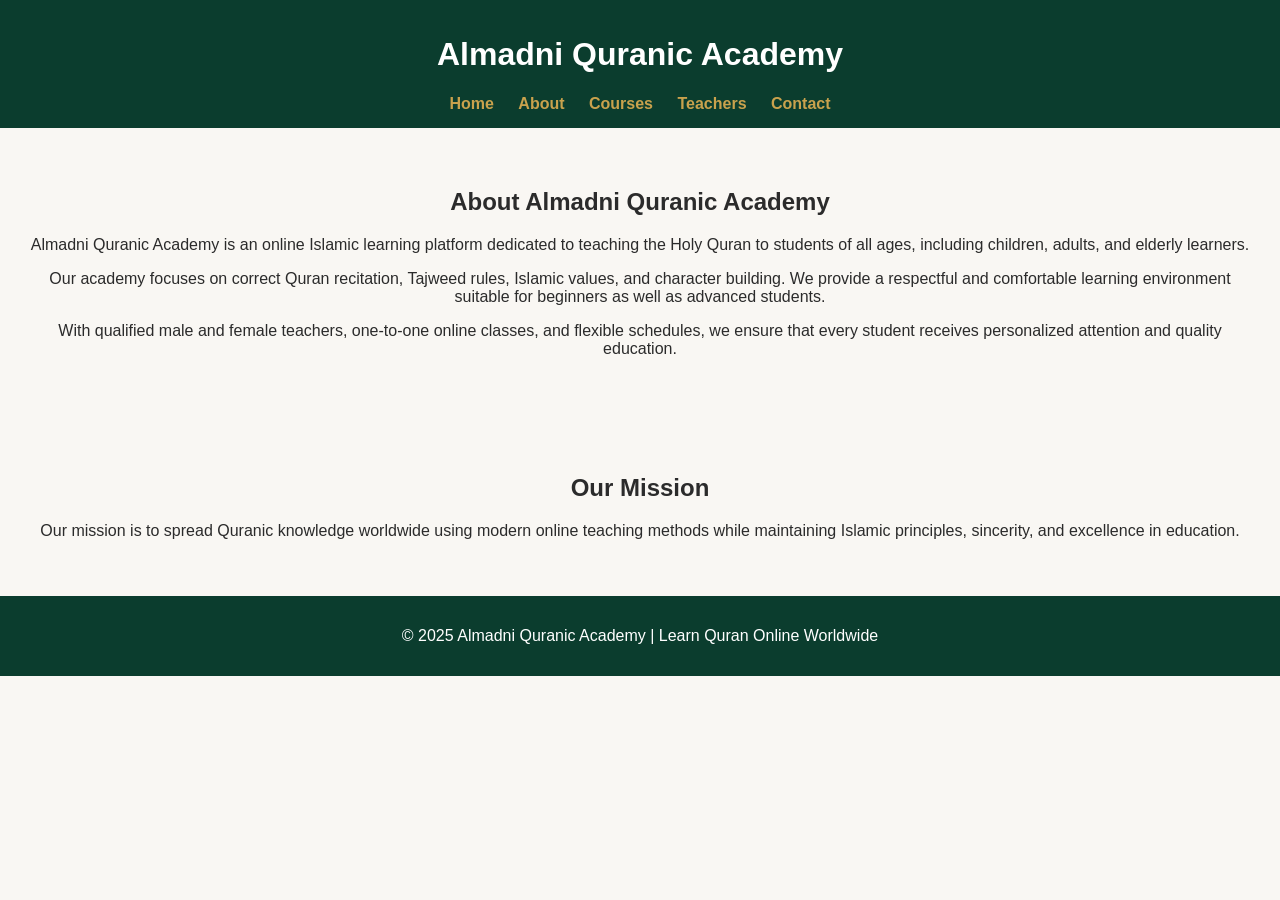
==== about.html @ b0f45c3a "Add About and Contact pages with structured content and navigation" ====
<!DOCTYPE html>
<html lang="en">
  <head>
    <meta charset="UTF-8" />
    <title>About Us | Almadni Quranic Academy</title>
    <link rel="stylesheet" href="css/style.css" />
  </head>
  <body>
    <header class="header">
      <h1>Almadni Quranic Academy</h1>
      <nav>
        <a href="index.html">Home</a>
        <a href="about.html">About</a>
        <a href="courses.html">Courses</a>
        <a href="teachers.html">Teachers</a>
        <a href="contact.html">Contact</a>
      </nav>
    </header>

    <section>
      <h2>About Almadni Quranic Academy</h2>
      <p>
        Almadni Quranic Academy is an online Islamic learning platform dedicated
        to teaching the Holy Quran to students of all ages, including children,
        adults, and elderly learners.
      </p>

      <p>
        Our academy focuses on correct Quran recitation, Tajweed rules, Islamic
        values, and character building. We provide a respectful and comfortable
        learning environment suitable for beginners as well as advanced
        students.
      </p>

      <p>
        With qualified male and female teachers, one-to-one online classes, and
        flexible schedules, we ensure that every student receives personalized
        attention and quality education.
      </p>
    </section>

    <section class="why">
      <h2>Our Mission</h2>
      <p>
        Our mission is to spread Quranic knowledge worldwide using modern online
        teaching methods while maintaining Islamic principles, sincerity, and
        excellence in education.
      </p>
    </section>

    <footer>
      <p>© 2025 Almadni Quranic Academy | Learn Quran Online Worldwide</p>
    </footer>
  </body>
</html>
---- css/style.css ----
body {
  margin: 0;
  font-family: "Open Sans", sans-serif;
  background: #f9f7f3;
  color: #2b2b2b;
}

/* HEADER */
.header {
  background: #0b3d2e;
  color: white;
  padding: 15px;
  text-align: center;
}

.header nav a {
  color: #c9a24d;
  margin: 0 10px;
  text-decoration: none;
  font-weight: bold;
}

/* HERO */
.hero {
  padding: 60px 20px;
  text-align: center;
  background: #0b3d2e;
  color: white;
}

.hero h2 {
  font-family: "Poppins", sans-serif;
  font-size: 32px;
}

.btn {
  background: #c9a24d;
  color: #0b3d2e;
  padding: 12px 25px;
  display: inline-block;
  margin-top: 20px;
  text-decoration: none;
  border-radius: 5px;
  font-weight: bold;
}
.hero-buttons {
  margin-top: 25px;
}

.btn-outline {
  border: 2px solid #c9a24d;
  color: #c9a24d;
  padding: 12px 25px;
  margin-left: 10px;
  text-decoration: none;
  border-radius: 5px;
  font-weight: bold;
}

.btn-outline:hover {
  background: #c9a24d;
  color: #0b3d2e;
}

/* SECTIONS */
section {
  padding: 40px 20px;
  text-align: center;
}

.courses {
  background: white;
}

.course-box {
  display: inline-block;
  background: #3fa46a;
  color: white;
  padding: 15px;
  margin: 10px;
  border-radius: 6px;
  width: 220px;
}

/* WHY */
.why ul {
  list-style: none;
  padding: 0;
}

.why li {
  padding: 8px;
}

/* FOOTER */
footer {
  background: #0b3d2e;
  color: white;
  text-align: center;
  padding: 15px;
}

.contact-form form {
  max-width: 500px;
  margin: auto;
}

.contact-form input,
.contact-form select,
.contact-form textarea {
  width: 100%;
  padding: 10px;
  margin: 8px 0;
  border: 1px solid #ccc;
  border-radius: 5px;
}

.contact-form textarea {
  height: 100px;
}
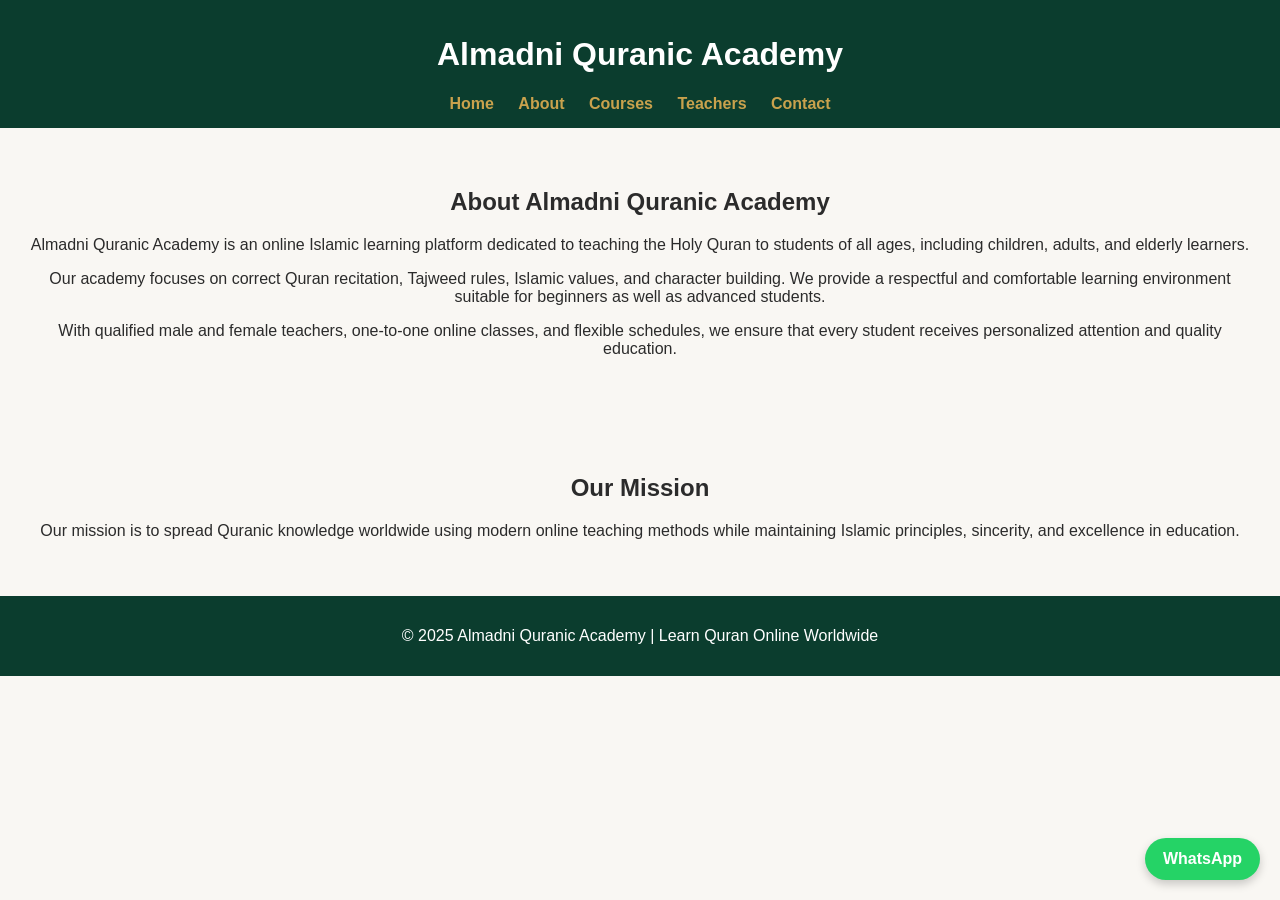
==== commit e1cdc364: "Add WhatsApp button to About, Contact, and Home pages for direct communication" ====
--- a/about.html
+++ b/about.html
@@ -51,5 +51,9 @@
     <footer>
       <p>© 2025 Almadni Quranic Academy | Learn Quran Online Worldwide</p>
     </footer>
+    <a href="https://wa.me/923167577929" class="whatsapp-btn" target="_blank">
+        WhatsApp
+    </a>
+    
   </body>
 </html>
--- a/css/style.css
+++ b/css/style.css
@@ -118,3 +118,33 @@
 .contact-form textarea {
   height: 100px;
 }
+.contact-form button {
+  background: #c9a24d;
+  color: #0b3d2e;
+  padding: 12px 25px;
+  border: none;
+  border-radius: 5px;
+  font-weight: bold;
+  font-size: medium;
+  cursor: pointer;
+}
+.contact-form button:hover {
+  background: #b18e44;
+}
+.whatsapp-btn {
+    position: fixed;
+    bottom: 20px;
+    right: 20px;
+    background: #25D366;
+    color: white;
+    padding: 12px 18px;
+    border-radius: 50px;
+    text-decoration: none;
+    font-weight: bold;
+    box-shadow: 0 4px 10px rgba(0,0,0,0.2);
+    z-index: 1000;
+}
+
+.whatsapp-btn:hover {
+    background: #1ebe5d;
+}
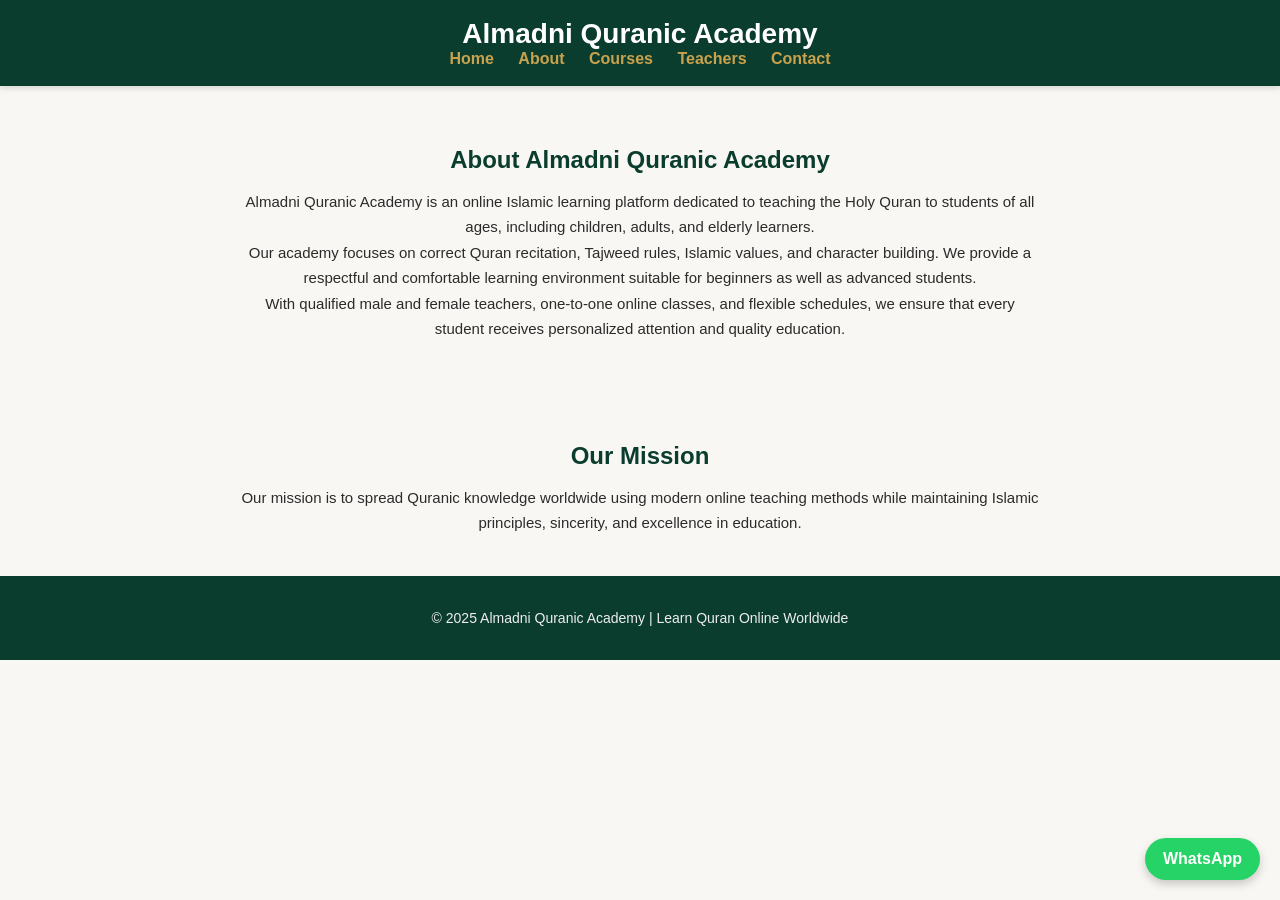
==== commit 652928ea: "Refactor WhatsApp button alignment and improve success/error message styling in multiple pages" ====
--- a/about.html
+++ b/about.html
@@ -52,8 +52,7 @@
       <p>© 2025 Almadni Quranic Academy | Learn Quran Online Worldwide</p>
     </footer>
     <a href="https://wa.me/923167577929" class="whatsapp-btn" target="_blank">
-        WhatsApp
+      WhatsApp
     </a>
-    
   </body>
 </html>
--- a/css/style.css
+++ b/css/style.css
@@ -9,8 +9,14 @@
 .header {
   background: #0b3d2e;
   color: white;
-  padding: 15px;
-  text-align: center;
+  padding: 18px 15px;
+  text-align: center;
+  box-shadow: 0 2px 6px rgba(0, 0, 0, 0.15);
+}
+.header h1 {
+  margin: 0;
+  font-family: "Poppins", sans-serif;
+  font-size: 28px;
 }
 
 .header nav a {
@@ -36,13 +42,15 @@
 .btn {
   background: #c9a24d;
   color: #0b3d2e;
-  padding: 12px 25px;
+  padding: 14px 28px;
   display: inline-block;
   margin-top: 20px;
   text-decoration: none;
-  border-radius: 5px;
-  font-weight: bold;
-}
+  border-radius: 30px;
+  font-weight: bold;
+  letter-spacing: 0.5px;
+}
+
 .hero-buttons {
   margin-top: 25px;
 }
@@ -68,18 +76,38 @@
   text-align: center;
 }
 
+section h2 {
+  font-family: "Poppins", sans-serif;
+  color: #0b3d2e;
+  margin-bottom: 15px;
+}
+
+section p {
+  max-width: 800px;
+  margin: auto;
+  line-height: 1.7;
+  font-size: 15px;
+}
+/* COURSES */
+
 .courses {
   background: white;
 }
 
 .course-box {
   display: inline-block;
-  background: #3fa46a;
-  color: white;
-  padding: 15px;
-  margin: 10px;
-  border-radius: 6px;
-  width: 220px;
+  background: white;
+  color: #2b2b2b;
+  padding: 20px;
+  margin: 15px;
+  border-radius: 10px;
+  width: 260px;
+  box-shadow: 0 4px 12px rgba(0, 0, 0, 0.1);
+  transition: transform 0.3s ease;
+}
+
+.course-box:hover {
+  transform: translateY(-5px);
 }
 
 /* WHY */
@@ -95,10 +123,12 @@
 /* FOOTER */
 footer {
   background: #0b3d2e;
-  color: white;
-  text-align: center;
-  padding: 15px;
-}
+  color: #eee;
+  text-align: center;
+  padding: 20px 10px;
+  font-size: 14px;
+}
+/* CONTACT FORM */
 
 .contact-form form {
   max-width: 500px;
@@ -109,10 +139,11 @@
 .contact-form select,
 .contact-form textarea {
   width: 100%;
-  padding: 10px;
-  margin: 8px 0;
-  border: 1px solid #ccc;
-  border-radius: 5px;
+  padding: 12px;
+  margin: 10px 0;
+  border: 1px solid #ddd;
+  border-radius: 6px;
+  font-size: 14px;
 }
 
 .contact-form textarea {
@@ -132,19 +163,106 @@
   background: #b18e44;
 }
 .whatsapp-btn {
-    position: fixed;
-    bottom: 20px;
-    right: 20px;
-    background: #25D366;
-    color: white;
-    padding: 12px 18px;
-    border-radius: 50px;
-    text-decoration: none;
-    font-weight: bold;
-    box-shadow: 0 4px 10px rgba(0,0,0,0.2);
-    z-index: 1000;
+  position: fixed;
+  bottom: 20px;
+  right: 20px;
+  background: #25d366;
+  color: white;
+  padding: 12px 18px;
+  border-radius: 50px;
+  text-decoration: none;
+  font-weight: bold;
+  box-shadow: 0 4px 10px rgba(0, 0, 0, 0.2);
+  z-index: 1000;
 }
 
 .whatsapp-btn:hover {
-    background: #1ebe5d;
-}
+  background: #1ebe5d;
+}
+/* =========================
+   MOBILE RESPONSIVE DESIGN
+========================= */
+
+@media (max-width: 768px) {
+  /* HEADER */
+  .header h1 {
+    font-size: 22px;
+  }
+
+  .header nav {
+    margin-top: 10px;
+  }
+
+  .header nav a {
+    display: inline-block;
+    margin: 5px;
+    font-size: 14px;
+  }
+
+  /* HERO */
+  .hero h2 {
+    font-size: 24px;
+  }
+
+  .hero p {
+    font-size: 15px;
+    line-height: 1.6;
+  }
+
+  .hero-buttons a {
+    display: block;
+    margin: 10px auto;
+    width: 80%;
+  }
+
+  /* COURSE BOXES */
+  .course-box {
+    width: 90%;
+    margin: 10px auto;
+  }
+
+  /* SECTIONS */
+  section {
+    padding: 30px 15px;
+  }
+
+  /* CONTACT FORM */
+  .contact-form form {
+    width: 90%;
+  }
+
+  /* FOOTER */
+  footer p {
+    font-size: 13px;
+  }
+
+  /* WHATSAPP BUTTON */
+  .whatsapp-btn {
+    padding: 10px 14px;
+    font-size: 14px;
+  }
+}
+/* =========================
+   END OF MOBILE RESPONSIVE DESIGN
+========================= */
+.success-message {
+  display: none;
+  background: #e6f7ef;
+  color: #0b3d2e;
+  border-left: 5px solid #3fa46a;
+  padding: 15px;
+  margin-bottom: 15px;
+  border-radius: 6px;
+  font-size: 14px;
+}
+
+.error-message {
+  display: none;
+  background: #fdecea;
+  color: #a94442;
+  border-left: 5px solid #d9534f;
+  padding: 15px;
+  margin-bottom: 15px;
+  border-radius: 6px;
+  font-size: 14px;
+}
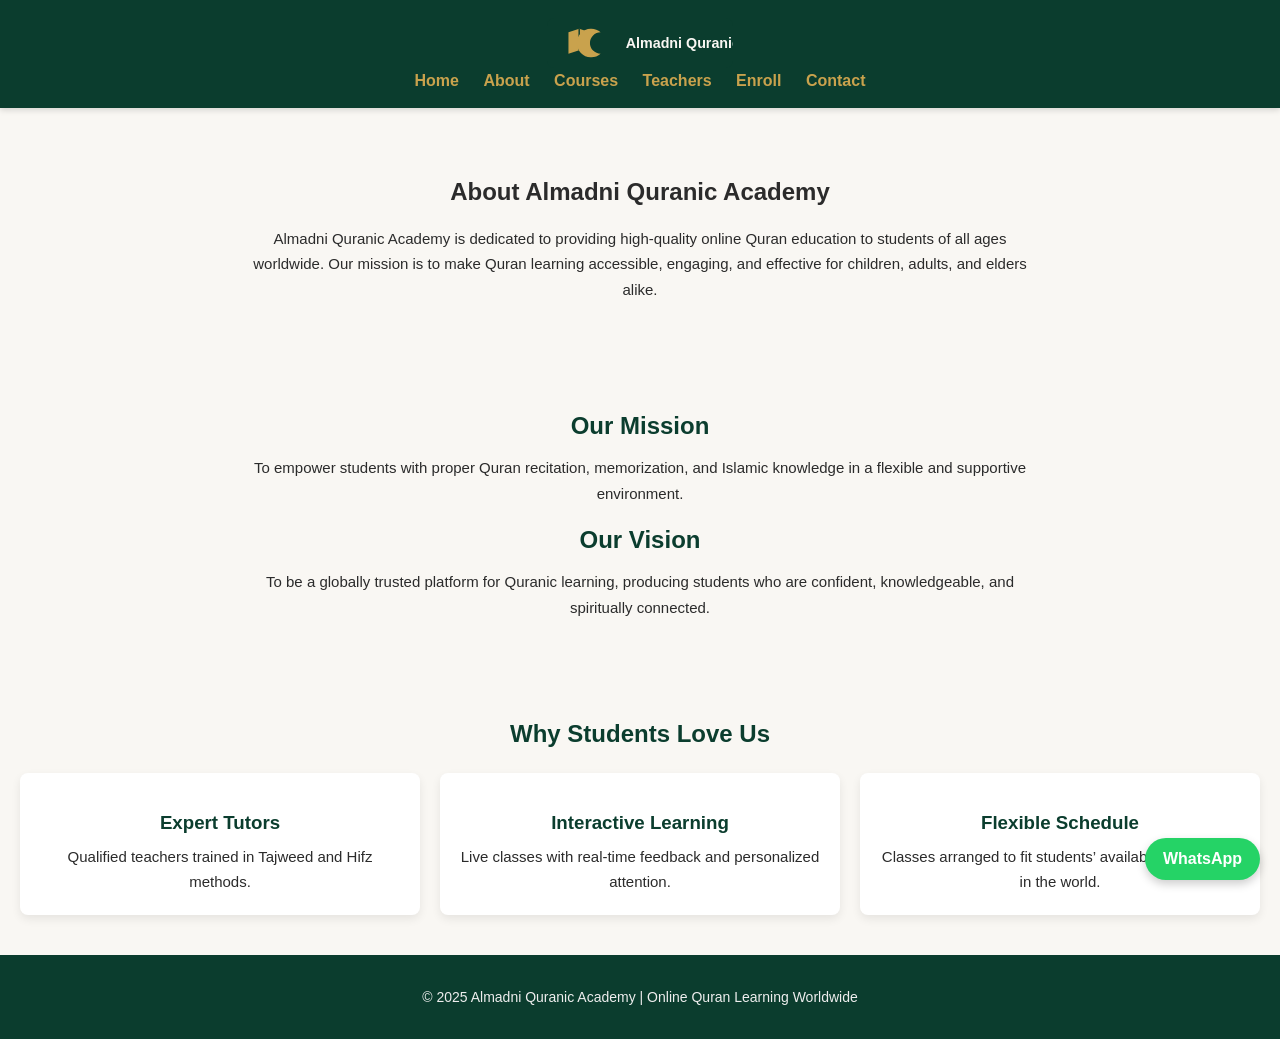
==== commit eacccdb5: "change about page" ====
--- a/about.html
+++ b/about.html
@@ -2,57 +2,81 @@
 <html lang="en">
   <head>
     <meta charset="UTF-8" />
+    <meta name="viewport" content="width=device-width, initial-scale=1.0" />
     <title>About Us | Almadni Quranic Academy</title>
     <link rel="stylesheet" href="css/style.css" />
+    <link rel="icon" type="image/svg+xml" href="images/favicon.svg" />
   </head>
   <body>
     <header class="header">
-      <h1>Almadni Quranic Academy</h1>
+      <img
+        src="images/logo.svg"
+        alt="Almadni Quranic Academy Logo"
+        height="50"
+      />
       <nav>
         <a href="index.html">Home</a>
         <a href="about.html">About</a>
         <a href="courses.html">Courses</a>
         <a href="teachers.html">Teachers</a>
+        <a href="enroll.html">Enroll</a>
         <a href="contact.html">Contact</a>
       </nav>
     </header>
 
-    <section>
-      <h2>About Almadni Quranic Academy</h2>
+    <section style="text-align: center; padding: 50px 20px">
+      <h1>About Almadni Quranic Academy</h1>
       <p>
-        Almadni Quranic Academy is an online Islamic learning platform dedicated
-        to teaching the Holy Quran to students of all ages, including children,
-        adults, and elderly learners.
-      </p>
-
-      <p>
-        Our academy focuses on correct Quran recitation, Tajweed rules, Islamic
-        values, and character building. We provide a respectful and comfortable
-        learning environment suitable for beginners as well as advanced
-        students.
-      </p>
-
-      <p>
-        With qualified male and female teachers, one-to-one online classes, and
-        flexible schedules, we ensure that every student receives personalized
-        attention and quality education.
+        Almadni Quranic Academy is dedicated to providing high-quality online
+        Quran education to students of all ages worldwide. Our mission is to
+        make Quran learning accessible, engaging, and effective for children,
+        adults, and elders alike.
       </p>
     </section>
 
-    <section class="why">
+    <section class="about-mission">
       <h2>Our Mission</h2>
       <p>
-        Our mission is to spread Quranic knowledge worldwide using modern online
-        teaching methods while maintaining Islamic principles, sincerity, and
-        excellence in education.
+        To empower students with proper Quran recitation, memorization, and
+        Islamic knowledge in a flexible and supportive environment.
+      </p>
+
+      <h2>Our Vision</h2>
+      <p>
+        To be a globally trusted platform for Quranic learning, producing
+        students who are confident, knowledgeable, and spiritually connected.
       </p>
     </section>
 
+    <section class="why-choose">
+      <h2>Why Students Love Us</h2>
+      <div class="features-grid">
+        <div class="feature-card">
+          <h3>Expert Tutors</h3>
+          <p>Qualified teachers trained in Tajweed and Hifz methods.</p>
+        </div>
+        <div class="feature-card">
+          <h3>Interactive Learning</h3>
+          <p>
+            Live classes with real-time feedback and personalized attention.
+          </p>
+        </div>
+        <div class="feature-card">
+          <h3>Flexible Schedule</h3>
+          <p>
+            Classes arranged to fit students’ availability anywhere in the
+            world.
+          </p>
+        </div>
+      </div>
+    </section>
+
     <footer>
-      <p>© 2025 Almadni Quranic Academy | Learn Quran Online Worldwide</p>
+      <p>© 2025 Almadni Quranic Academy | Online Quran Learning Worldwide</p>
     </footer>
-    <a href="https://wa.me/923167577929" class="whatsapp-btn" target="_blank">
-      WhatsApp
-    </a>
+
+    <a href="https://wa.me/923001234567" class="whatsapp-btn" target="_blank"
+      >WhatsApp</a
+    >
   </body>
 </html>
--- a/css/style.css
+++ b/css/style.css
@@ -266,3 +266,171 @@
   border-radius: 6px;
   font-size: 14px;
 }
+.hero-advanced {
+  text-align: center;
+  padding: 50px 20px;
+  background: #0b3d2e;
+  color: white;
+}
+
+.hero-advanced .hero-btn {
+  background: #c9a24d;
+  color: #0b3d2e;
+  padding: 15px 30px;
+  font-size: 18px;
+  margin-top: 15px;
+  border-radius: 6px;
+  font-weight: bold;
+}
+
+.academy-stats {
+  display: flex;
+  justify-content: center;
+  gap: 30px;
+  margin-top: 30px;
+}
+
+.stat-box h3 {
+  font-size: 28px;
+  margin: 0;
+  color: #c9a24d;
+}
+
+.stat-box p {
+  margin: 5px 0 0;
+  font-size: 14px;
+}
+@media (max-width: 600px) {
+  .academy-stats {
+    flex-direction: column;
+    align-items: center;
+  }
+}
+.why-choose {
+  padding: 40px 20px;
+  text-align: center;
+}
+
+.features-grid {
+  display: grid;
+  gap: 20px;
+  grid-template-columns: repeat(auto-fit, minmax(220px, 1fr));
+  margin-top: 25px;
+}
+
+.feature-card {
+  background: white;
+  padding: 20px;
+  border-radius: 8px;
+  box-shadow: 0 4px 10px rgba(0, 0, 0, 0.08);
+}
+
+.feature-card h3 {
+  color: #0b3d2e;
+  margin-bottom: 10px;
+}
+.courses-advanced {
+  padding: 40px 20px;
+  text-align: center;
+}
+
+.courses-grid {
+  display: grid;
+  gap: 20px;
+  grid-template-columns: repeat(auto-fit, minmax(240px, 1fr));
+  margin-top: 15px;
+}
+
+.course-card {
+  background: white;
+  padding: 22px;
+  border-radius: 8px;
+  box-shadow: 0 4px 12px rgba(0, 0, 0, 0.08);
+  transition: transform 0.2s;
+}
+
+.course-card:hover {
+  transform: translateY(-4px);
+}
+
+.course-card h3 {
+  color: #0b3d2e;
+}
+.how-it-works {
+  padding: 40px 20px;
+  text-align: center;
+}
+
+.steps-grid {
+  display: flex;
+  flex-wrap: wrap;
+  justify-content: center;
+  gap: 20px;
+  margin-top: 20px;
+}
+
+.step-box {
+  background: white;
+  padding: 22px;
+  border-radius: 8px;
+  max-width: 260px;
+  box-shadow: 0 4px 10px rgba(0,0,0,0.08);
+}
+.testimonials {
+  padding: 40px 20px;
+  text-align: center;
+}
+
+.testimonial-card {
+  background: white;
+  padding: 22px;
+  border-radius: 8px;
+  box-shadow: 0 4px 10px rgba(0,0,0,0.08);
+  margin: 15px auto;
+  max-width: 600px;
+  font-style: italic;
+}
+/* HERO */
+.hero-advanced { text-align:center; padding:50px 20px; background:#0B3D2E; color:white; }
+.hero-advanced .hero-btn { background:#C9A24D; color:#0B3D2E; padding:15px 30px; font-size:18px; margin-top:15px; border-radius:6px; font-weight:bold; text-decoration:none; }
+.academy-stats { display:flex; justify-content:center; gap:30px; margin-top:30px; }
+.stat-box h3 { font-size:28px; color:#C9A24D; margin:0; }
+.stat-box p { margin:5px 0 0; font-size:14px; }
+
+/* FEATURES */
+.why-choose { padding:40px 20px; text-align:center; }
+.features-grid { display:grid; gap:20px; grid-template-columns:repeat(auto-fit,minmax(220px,1fr)); margin-top:25px; }
+.feature-card { background:white; padding:20px; border-radius:8px; box-shadow:0 4px 10px rgba(0,0,0,0.08); }
+.feature-card h3 { color:#0B3D2E; margin-bottom:10px; }
+
+/* COURSES */
+.courses-advanced { padding:40px 20px; text-align:center; }
+.courses-grid { display:grid; gap:20px; grid-template-columns:repeat(auto-fit,minmax(240px,1fr)); margin-top:15px; }
+.course-card { background:white; padding:22px; border-radius:8px; box-shadow:0 4px 12px rgba(0,0,0,0.08); transition:transform 0.2s; }
+.course-card:hover { transform:translateY(-4px); }
+.course-card h3 { color:#0B3D2E; }
+
+/* HOW IT WORKS */
+.how-it-works { padding:40px 20px; text-align:center; }
+.steps-grid { display:flex; flex-wrap:wrap; justify-content:center; gap:20px; margin-top:20px; }
+.step-box { background:white; padding:22px; border-radius:8px; max-width:260px; box-shadow:0 4px 10px rgba(0,0,0,0.08); }
+
+/* TESTIMONIALS */
+.testimonials { padding:40px 20px; text-align:center; }
+.testimonial-card { background:white; padding:22px; border-radius:8px; box-shadow:0 4px 10px rgba(0,0,0,0.08); margin:15px auto; max-width:600px; font-style:italic; }
+
+/* BUTTONS */
+.btn { background:#C9A24D; color:#0B3D2E; padding:14px 28px; text-decoration:none; border-radius:30px; font-weight:bold; }
+
+/* WHATSAPP BUTTON */
+.whatsapp-btn { position:fixed; bottom:20px; right:20px; background:#25D366; color:white; padding:12px 18px; border-radius:50px; text-decoration:none; font-weight:bold; box-shadow:0 4px 10px rgba(0,0,0,0.2); z-index:1000; }
+.whatsapp-btn:hover { background:#1ebe5d; }
+
+/* RESPONSIVE */
+@media(max-width:768px){
+.hero-advanced h1{font-size:24px;}
+.hero-advanced p{font-size:15px;line-height:1.6;}
+.features-grid, .courses-grid{grid-template-columns:repeat(auto-fit,minmax(200px,1fr));}
+.steps-grid{flex-direction:column;}
+.academy-stats{flex-direction:column;}
+}
